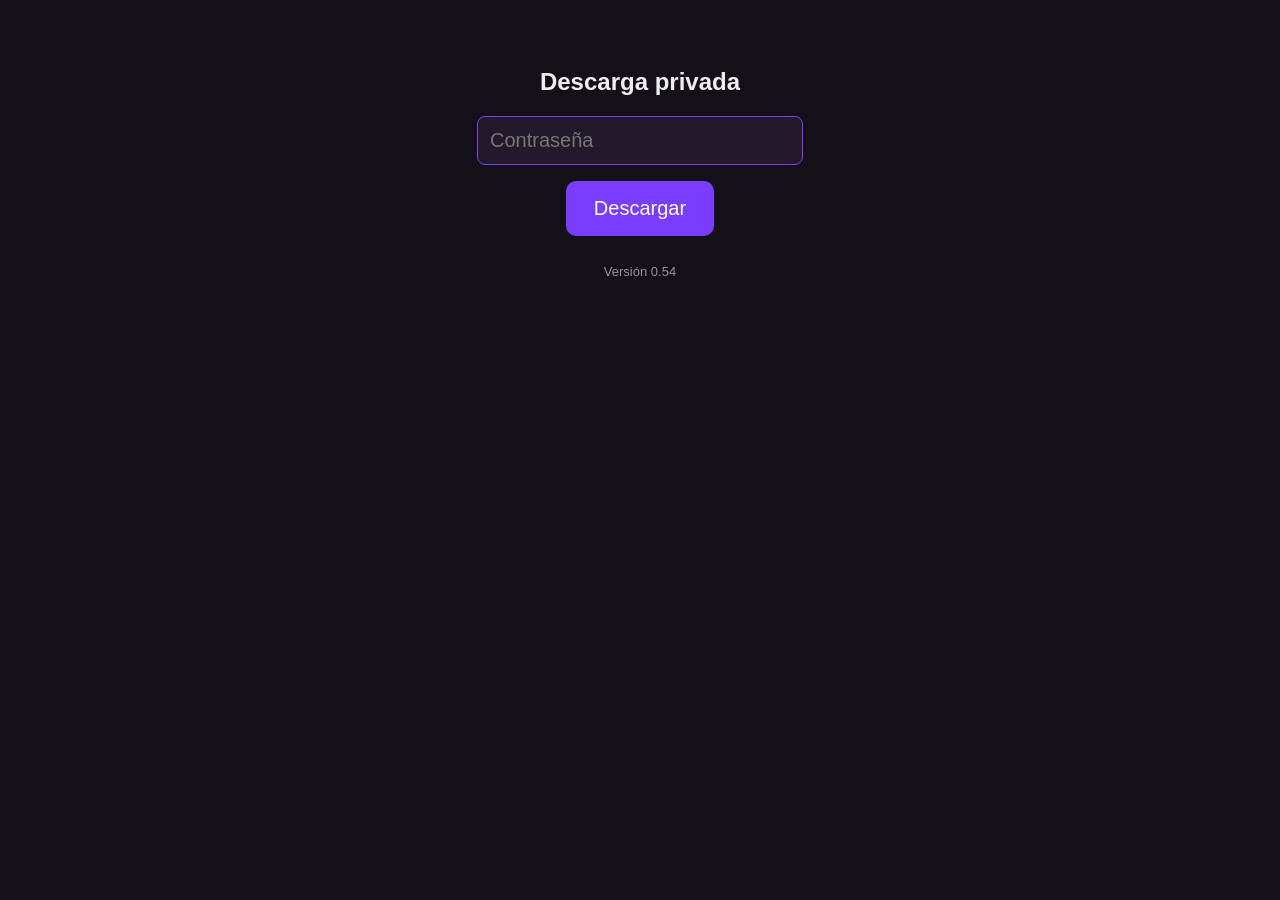
==== d/da7c9778014f869a7cb672ee/index.html @ 75de961f "Descarga: versión nueva" ====
<!doctype html>
<html lang="es"><head><meta charset="utf-8">
<meta name="viewport" content="width=device-width,initial-scale=1">
<meta name="robots" content="noindex,nofollow,noarchive">
<meta name="referrer" content="no-referrer">
<title>Descarga</title>
<style>body{font-family:sans-serif;background:#141018;color:#eee;text-align:center;padding:40px 16px}
input{font-size:20px;padding:12px;border-radius:8px;border:1px solid #7a3cff;background:#221a2a;color:#eee;width:min(300px,90%)}
button{font-size:20px;padding:16px 28px;border:0;border-radius:10px;background:#7a3cff;color:#fff;margin-top:16px}
#e{margin-top:20px;font-size:16px}</style></head>
<body><h2>Descarga privada</h2>
<input id="c" type="password" placeholder="Contraseña" autocomplete="off"><br>
<button id="b">Descargar</button><div id="e"></div><div id="ver" style="margin-top:28px;font-size:13px;opacity:.6"></div>
<script>
const SAL="531805dbfd5bffb89f41c475e4882afc", ITER=600000, PARTES=["p0.bin","p1.bin","p2.bin","p3.bin"], NOMBRE="LairLord_0.54-prueba.apk", V="0.54";
const hex=h=>new Uint8Array(h.match(/../g).map(x=>parseInt(x,16)));
async function clave(txt){
 const base=await crypto.subtle.importKey("raw",new TextEncoder().encode(txt),"PBKDF2",false,["deriveKey"]);
 return crypto.subtle.deriveKey({name:"PBKDF2",salt:hex(SAL),iterations:ITER,hash:"SHA-256"},base,{name:"AES-GCM",length:256},false,["decrypt"]);
}
async function descifrar(k,url){
 const r=await fetch(url+"?v="+V,{cache:"no-store"}); if(!r.ok) throw new Error("no se pudo bajar ("+r.status+")");
 const d=new Uint8Array(await r.arrayBuffer());
 return new Uint8Array(await crypto.subtle.decrypt({name:"AES-GCM",iv:d.slice(0,12)},k,d.slice(12)));
}
document.getElementById("b").onclick=async()=>{
 const e=document.getElementById("e");
 try{
  e.textContent="Comprobando la contraseña…";
  const k=await clave(document.getElementById("c").value);
  try{ await descifrar(k,"prueba.bin"); }catch(x){ e.textContent="Contraseña incorrecta."; return; }
  const trozos=[];
  for(let i=0;i<PARTES.length;i++){ e.textContent="Bajando "+(i+1)+" de "+PARTES.length+"…"; trozos.push(await descifrar(k,PARTES[i])); }
  const blob=new Blob(trozos,{type:"application/vnd.android.package-archive"});
  const a=document.createElement("a"); a.href=URL.createObjectURL(blob); a.download=NOMBRE;
  document.body.appendChild(a); a.click(); e.textContent="Listo: "+(blob.size/1048576).toFixed(0)+" MB";
 }catch(x){ e.textContent="Error: "+x.message+". Vuelve a intentarlo."; }
};
document.getElementById("ver").textContent="Versión "+V;
</script></body></html>
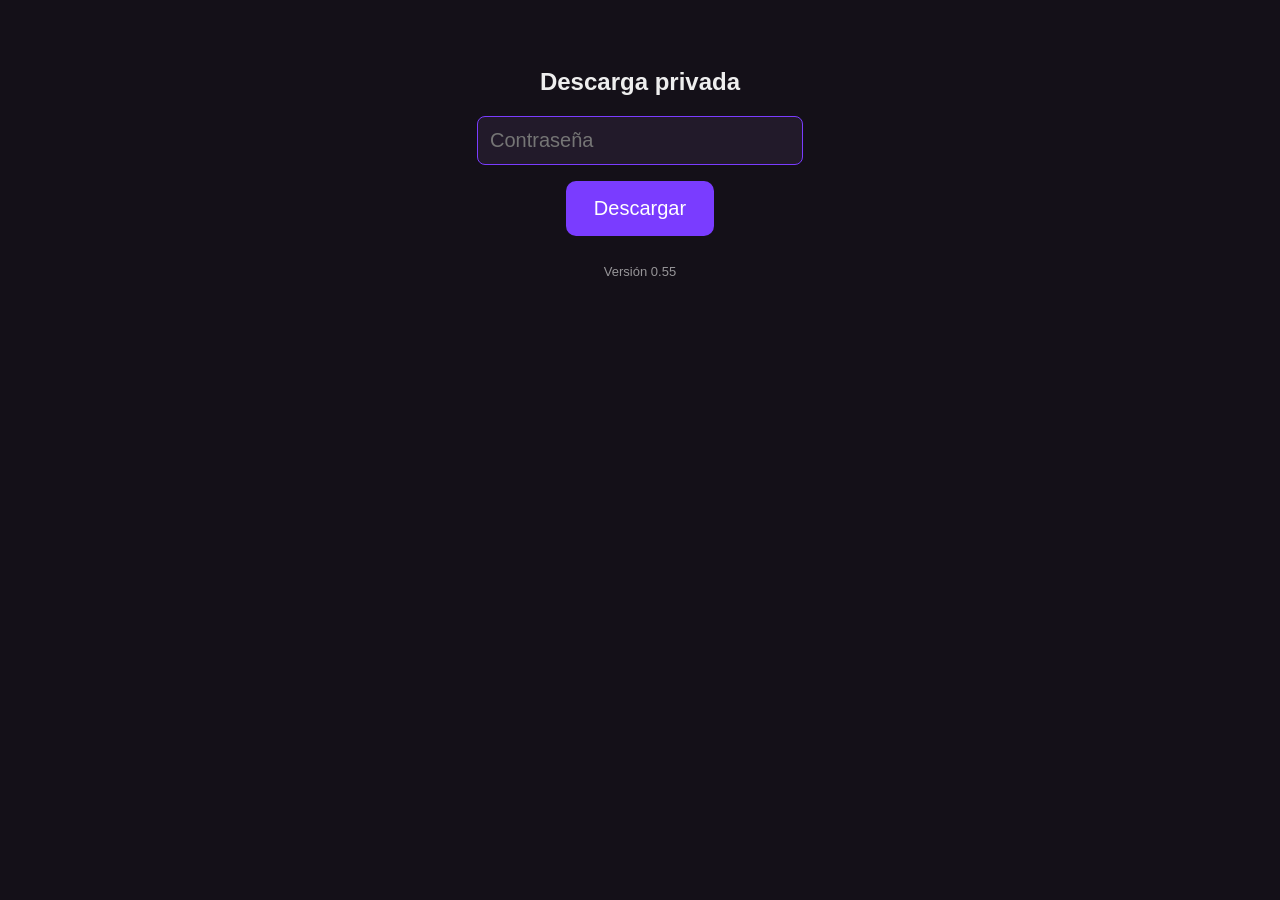
==== commit da8ff12e: "Descarga: versión nueva" ====
--- a/d/da7c9778014f869a7cb672ee/index.html
+++ b/d/da7c9778014f869a7cb672ee/index.html
@@ -12,7 +12,7 @@
 <input id="c" type="password" placeholder="Contraseña" autocomplete="off"><br>
 <button id="b">Descargar</button><div id="e"></div><div id="ver" style="margin-top:28px;font-size:13px;opacity:.6"></div>
 <script>
-const SAL="531805dbfd5bffb89f41c475e4882afc", ITER=600000, PARTES=["p0.bin","p1.bin","p2.bin","p3.bin"], NOMBRE="LairLord_0.54-prueba.apk", V="0.54";
+const SAL="ecd0fd8aae41404e87e28f6bf0f95b54", ITER=600000, PARTES=["p0.bin","p1.bin","p2.bin"], NOMBRE="LairLord_0.55-prueba.apk", V="0.55";
 const hex=h=>new Uint8Array(h.match(/../g).map(x=>parseInt(x,16)));
 async function clave(txt){
  const base=await crypto.subtle.importKey("raw",new TextEncoder().encode(txt),"PBKDF2",false,["deriveKey"]);
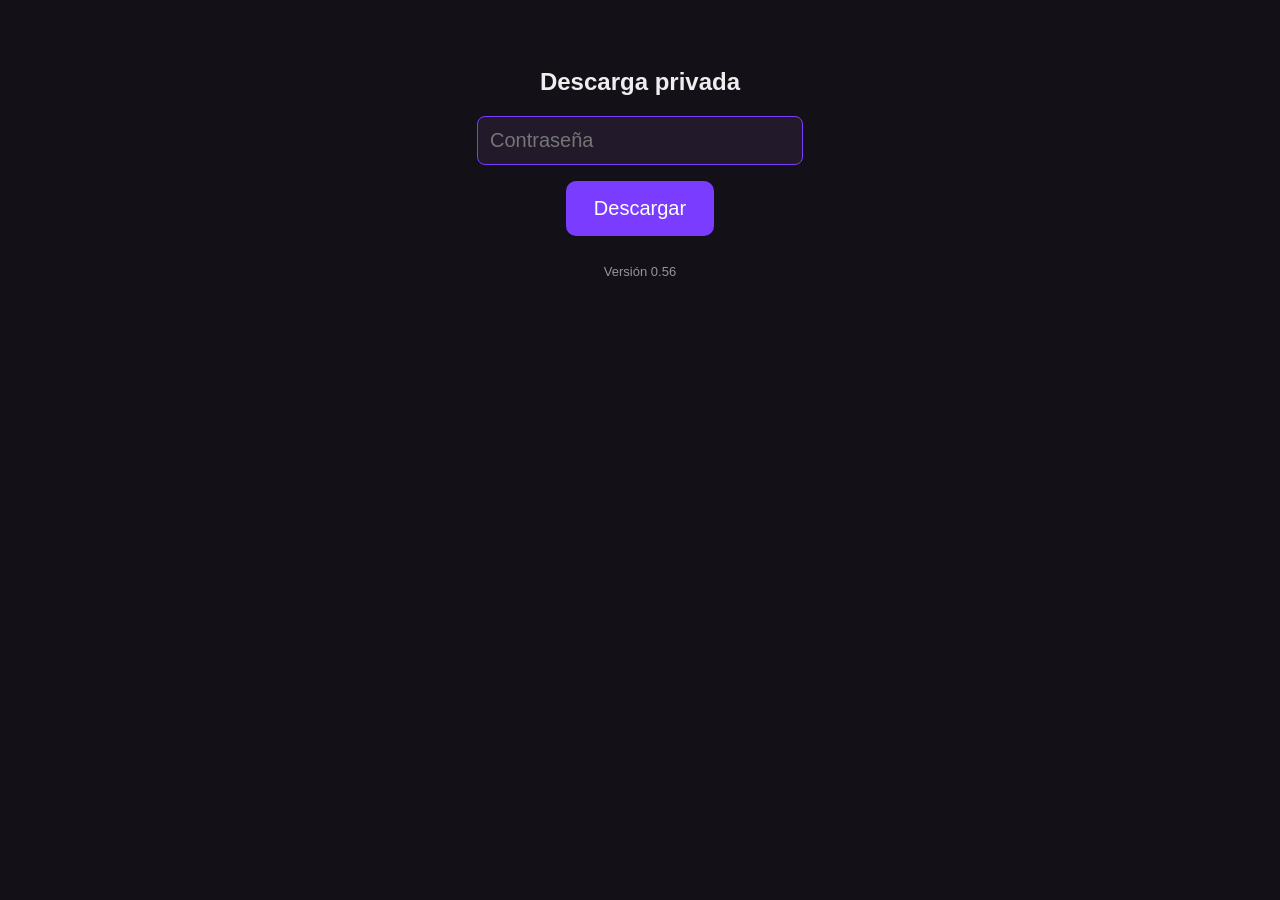
==== commit 725b9c6b: "Descarga: versión nueva" ====
--- a/d/da7c9778014f869a7cb672ee/index.html
+++ b/d/da7c9778014f869a7cb672ee/index.html
@@ -12,7 +12,7 @@
 <input id="c" type="password" placeholder="Contraseña" autocomplete="off"><br>
 <button id="b">Descargar</button><div id="e"></div><div id="ver" style="margin-top:28px;font-size:13px;opacity:.6"></div>
 <script>
-const SAL="ecd0fd8aae41404e87e28f6bf0f95b54", ITER=600000, PARTES=["p0.bin","p1.bin","p2.bin"], NOMBRE="LairLord_0.55-prueba.apk", V="0.55";
+const SAL="9a2395c8ff0ae4efe83c0cd1a1822a8d", ITER=600000, PARTES=["p0.bin","p1.bin","p2.bin"], NOMBRE="LairLord_0.56-prueba.apk", V="0.56";
 const hex=h=>new Uint8Array(h.match(/../g).map(x=>parseInt(x,16)));
 async function clave(txt){
  const base=await crypto.subtle.importKey("raw",new TextEncoder().encode(txt),"PBKDF2",false,["deriveKey"]);
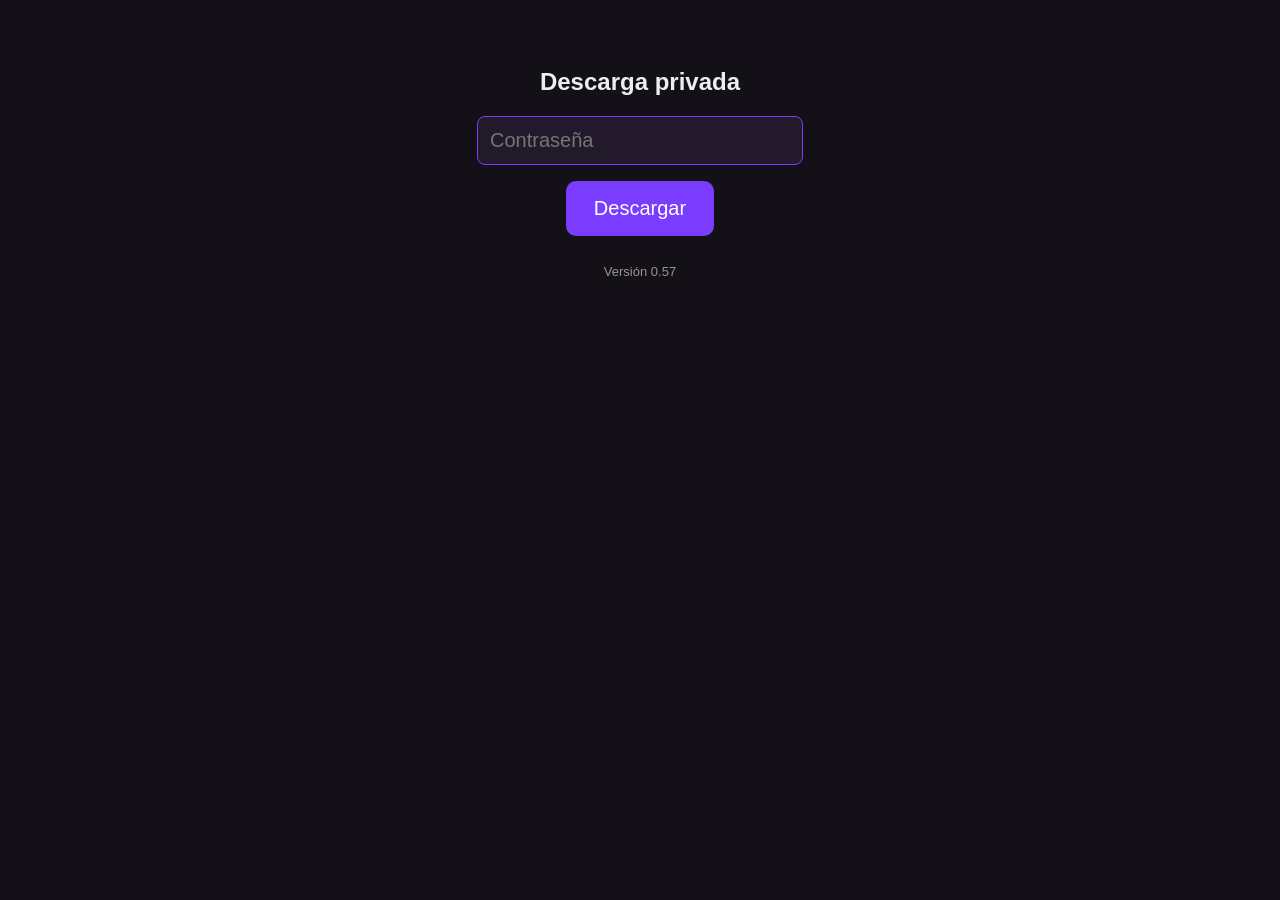
==== commit 40b451b3: "Descarga: versión nueva" ====
--- a/d/da7c9778014f869a7cb672ee/index.html
+++ b/d/da7c9778014f869a7cb672ee/index.html
@@ -12,7 +12,7 @@
 <input id="c" type="password" placeholder="Contraseña" autocomplete="off"><br>
 <button id="b">Descargar</button><div id="e"></div><div id="ver" style="margin-top:28px;font-size:13px;opacity:.6"></div>
 <script>
-const SAL="9a2395c8ff0ae4efe83c0cd1a1822a8d", ITER=600000, PARTES=["p0.bin","p1.bin","p2.bin"], NOMBRE="LairLord_0.56-prueba.apk", V="0.56";
+const SAL="c976ea1bbc362faf0d96b014f2cce451", ITER=600000, PARTES=["p0.bin","p1.bin","p2.bin","p3.bin"], NOMBRE="LairLord_0.57-prueba.apk", V="0.57";
 const hex=h=>new Uint8Array(h.match(/../g).map(x=>parseInt(x,16)));
 async function clave(txt){
  const base=await crypto.subtle.importKey("raw",new TextEncoder().encode(txt),"PBKDF2",false,["deriveKey"]);
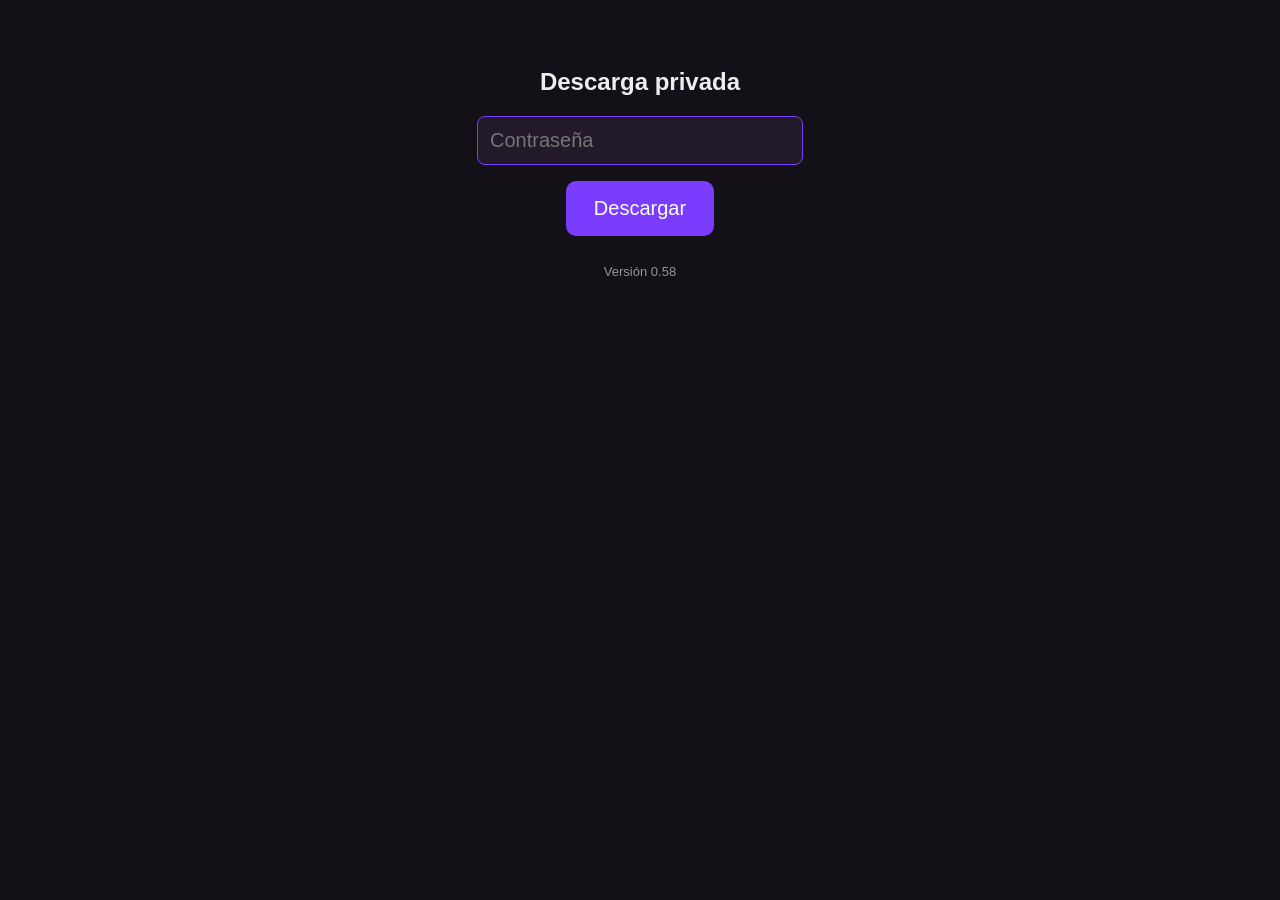
==== commit bb3def91: "Descarga: versión nueva" ====
--- a/d/da7c9778014f869a7cb672ee/index.html
+++ b/d/da7c9778014f869a7cb672ee/index.html
@@ -12,7 +12,7 @@
 <input id="c" type="password" placeholder="Contraseña" autocomplete="off"><br>
 <button id="b">Descargar</button><div id="e"></div><div id="ver" style="margin-top:28px;font-size:13px;opacity:.6"></div>
 <script>
-const SAL="c976ea1bbc362faf0d96b014f2cce451", ITER=600000, PARTES=["p0.bin","p1.bin","p2.bin","p3.bin"], NOMBRE="LairLord_0.57-prueba.apk", V="0.57";
+const SAL="465ad87c816f91e18798b93918671654", ITER=600000, PARTES=["p0.bin","p1.bin","p2.bin","p3.bin"], NOMBRE="LairLord_0.58-prueba.apk", V="0.58";
 const hex=h=>new Uint8Array(h.match(/../g).map(x=>parseInt(x,16)));
 async function clave(txt){
  const base=await crypto.subtle.importKey("raw",new TextEncoder().encode(txt),"PBKDF2",false,["deriveKey"]);
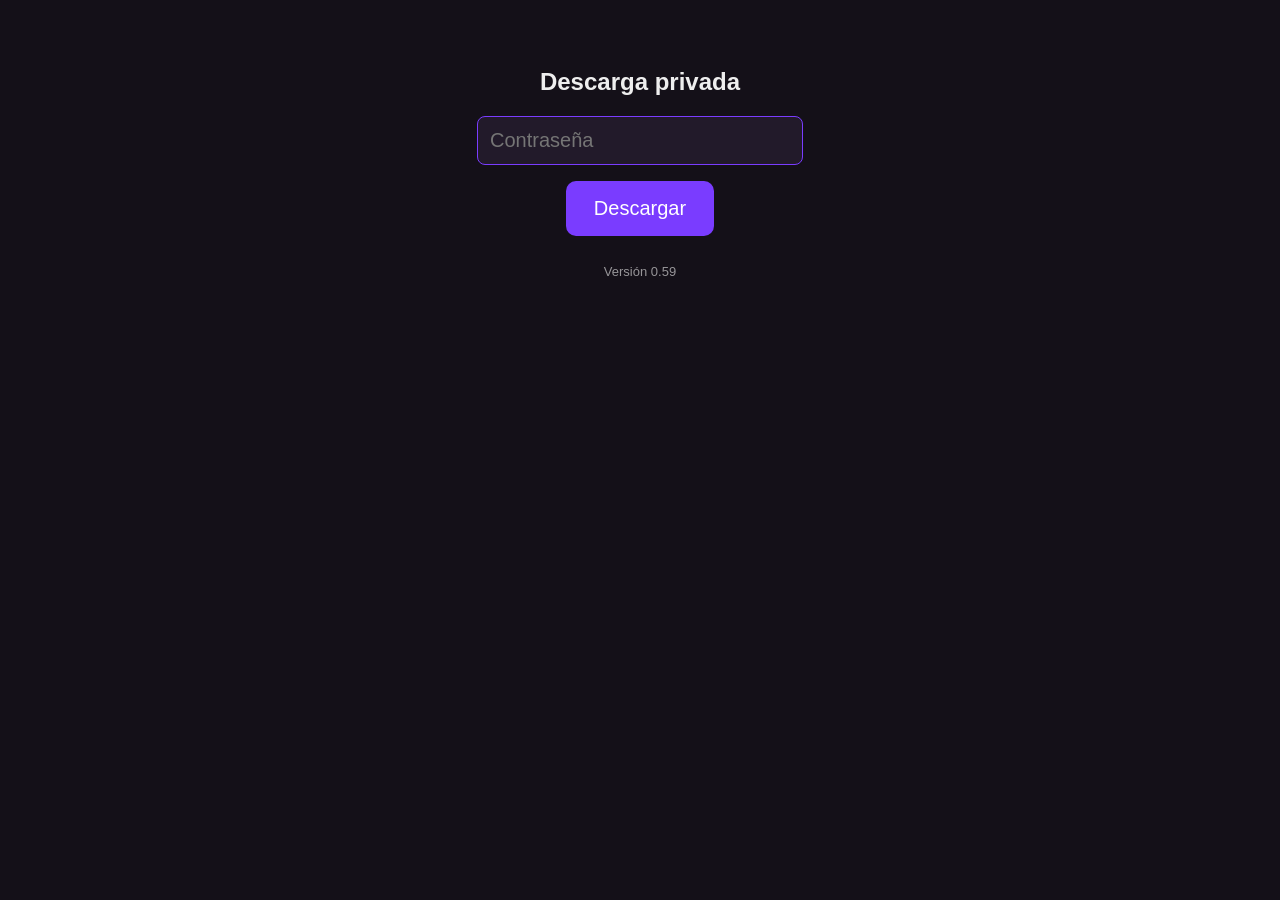
==== commit 71b9a0aa: "Descarga 0.59" ====
--- a/d/da7c9778014f869a7cb672ee/index.html
+++ b/d/da7c9778014f869a7cb672ee/index.html
@@ -12,7 +12,7 @@
 <input id="c" type="password" placeholder="Contraseña" autocomplete="off"><br>
 <button id="b">Descargar</button><div id="e"></div><div id="ver" style="margin-top:28px;font-size:13px;opacity:.6"></div>
 <script>
-const SAL="465ad87c816f91e18798b93918671654", ITER=600000, PARTES=["p0.bin","p1.bin","p2.bin","p3.bin"], NOMBRE="LairLord_0.58-prueba.apk", V="0.58";
+const SAL="aa806e1209f9eb515d151ab79eed3959", ITER=600000, PARTES=["p0.bin","p1.bin","p2.bin","p3.bin"], NOMBRE="LairLord_0.59-prueba.apk", V="0.59";
 const hex=h=>new Uint8Array(h.match(/../g).map(x=>parseInt(x,16)));
 async function clave(txt){
  const base=await crypto.subtle.importKey("raw",new TextEncoder().encode(txt),"PBKDF2",false,["deriveKey"]);
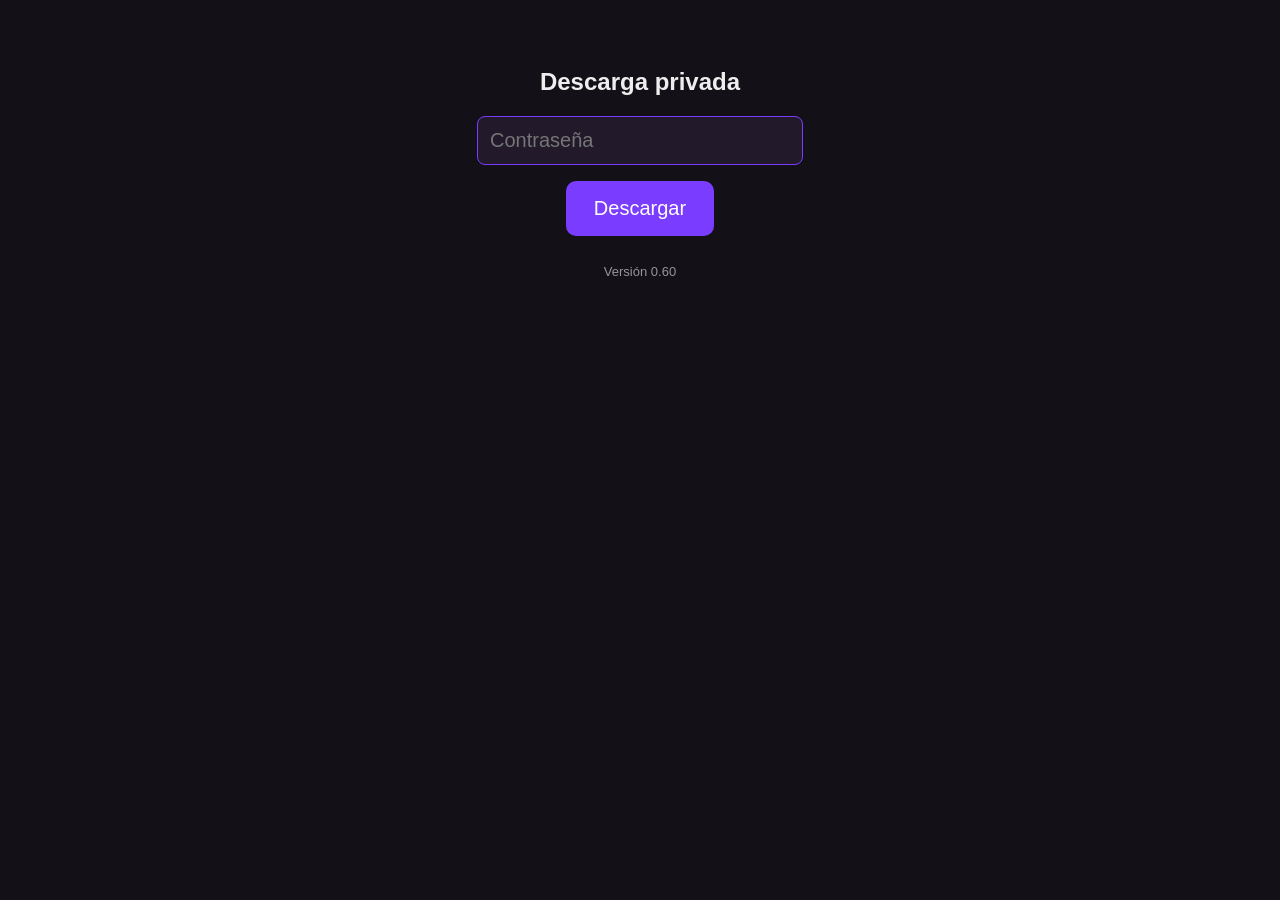
==== commit 7bb6efee: "Descarga 0.60" ====
--- a/d/da7c9778014f869a7cb672ee/index.html
+++ b/d/da7c9778014f869a7cb672ee/index.html
@@ -12,7 +12,7 @@
 <input id="c" type="password" placeholder="Contraseña" autocomplete="off"><br>
 <button id="b">Descargar</button><div id="e"></div><div id="ver" style="margin-top:28px;font-size:13px;opacity:.6"></div>
 <script>
-const SAL="aa806e1209f9eb515d151ab79eed3959", ITER=600000, PARTES=["p0.bin","p1.bin","p2.bin","p3.bin"], NOMBRE="LairLord_0.59-prueba.apk", V="0.59";
+const SAL="9cb52e4e2be018888d85602258c9aa04", ITER=600000, PARTES=["p0.bin","p1.bin","p2.bin","p3.bin"], NOMBRE="LairLord_0.60-prueba.apk", V="0.60";
 const hex=h=>new Uint8Array(h.match(/../g).map(x=>parseInt(x,16)));
 async function clave(txt){
  const base=await crypto.subtle.importKey("raw",new TextEncoder().encode(txt),"PBKDF2",false,["deriveKey"]);
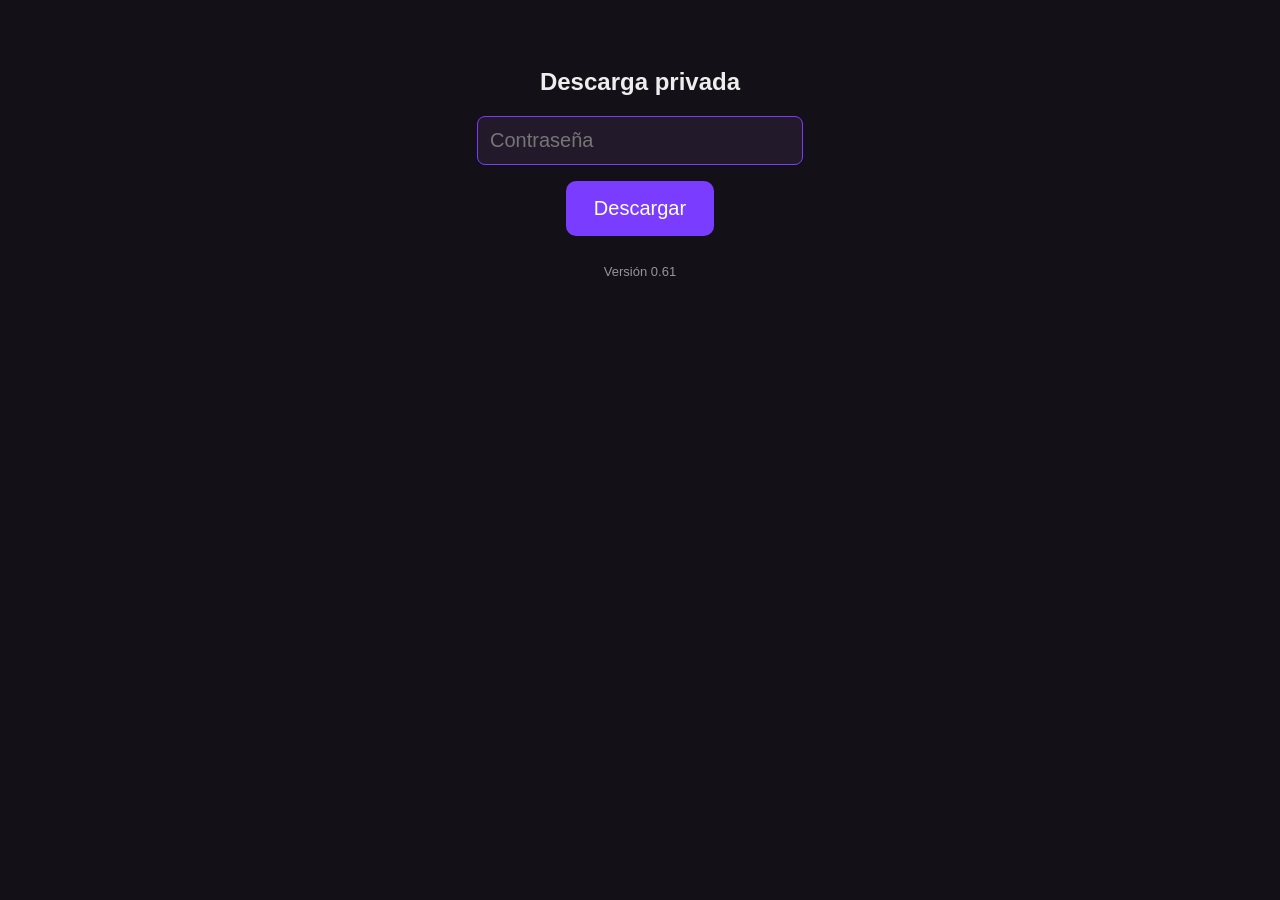
==== commit fd651135: "Descarga 0.61" ====
--- a/d/da7c9778014f869a7cb672ee/index.html
+++ b/d/da7c9778014f869a7cb672ee/index.html
@@ -12,7 +12,7 @@
 <input id="c" type="password" placeholder="Contraseña" autocomplete="off"><br>
 <button id="b">Descargar</button><div id="e"></div><div id="ver" style="margin-top:28px;font-size:13px;opacity:.6"></div>
 <script>
-const SAL="9cb52e4e2be018888d85602258c9aa04", ITER=600000, PARTES=["p0.bin","p1.bin","p2.bin","p3.bin"], NOMBRE="LairLord_0.60-prueba.apk", V="0.60";
+const SAL="ed0f50fda4d47a1d8d337f86616b9c21", ITER=600000, PARTES=["p0.bin","p1.bin","p2.bin","p3.bin"], NOMBRE="LairLord_0.61-prueba.apk", V="0.61";
 const hex=h=>new Uint8Array(h.match(/../g).map(x=>parseInt(x,16)));
 async function clave(txt){
  const base=await crypto.subtle.importKey("raw",new TextEncoder().encode(txt),"PBKDF2",false,["deriveKey"]);
